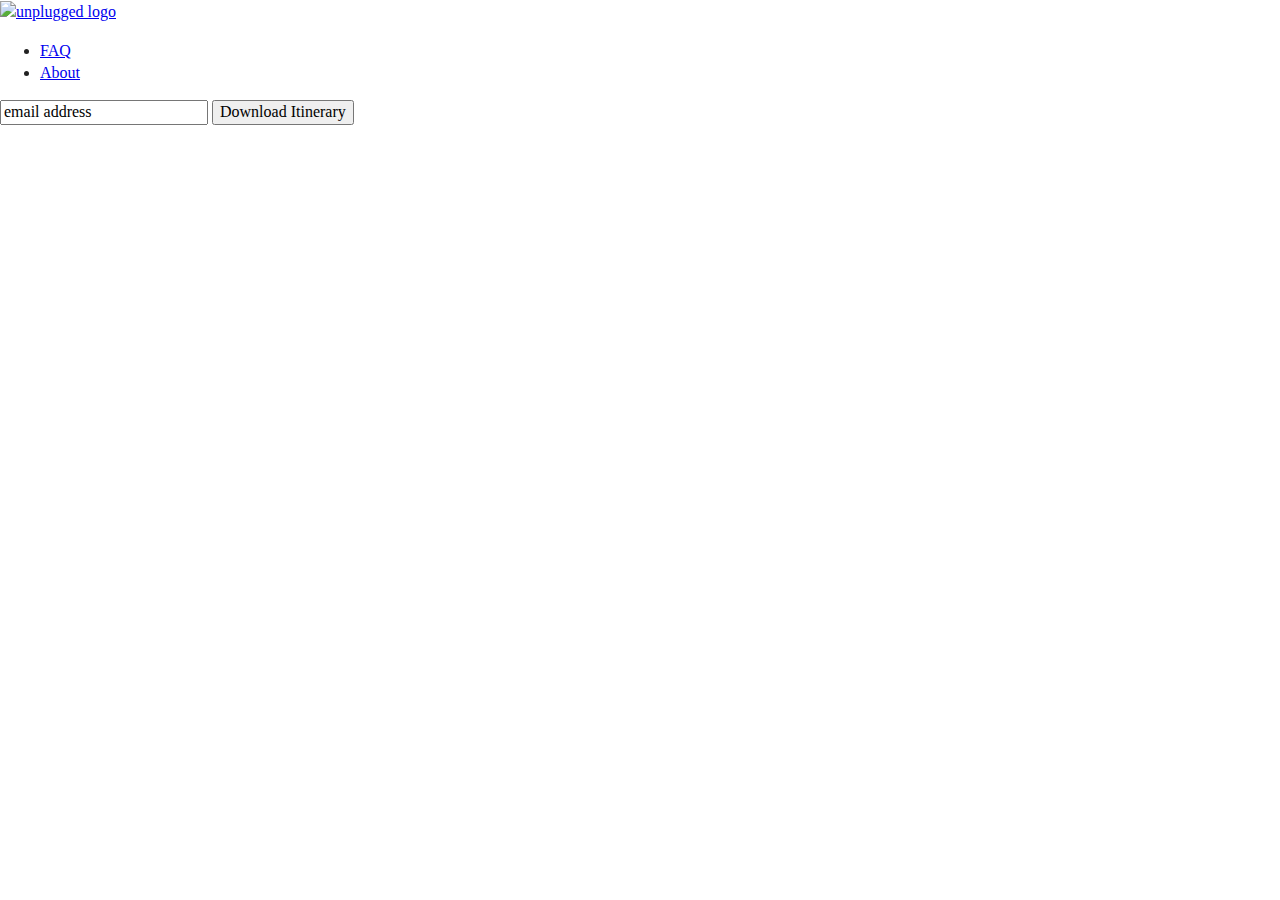
==== index.html @ 2055605f "initial coding added" ====
<!doctype html>
<html class="no-js" lang="">

<head>
  <meta charset="utf-8">
  <title></title>
  <meta name="description" content="">
  <meta name="viewport" content="width=device-width, initial-scale=1">

  <meta property="og:title" content="">
  <meta property="og:type" content="">
  <meta property="og:url" content="">
  <meta property="og:image" content="">

  <link rel="manifest" href="site.webmanifest">
  <link rel="apple-touch-icon" href="icon.png">
  <!-- Place favicon.ico in the root directory -->

  <link rel="stylesheet" href="../css/normalize.css">
  <link rel="stylesheet" href="../css/main.css">

  <meta name="theme-color" content="#fafafa">
</head>

<body>

  <!-- Add your site or application content here -->
  <header>
    <div class="content-wrapper">
      <a href="#"><img src="" alt="unplugged logo"></a>
      <div class="header-divider"></div>
      <nav>
           <ul>
               <li><a href="faq/index.html" target="_blank">FAQ</a></li>
               <li><a href="about/index.html" target="_blank">About</a></li>
            </ul>
      </nav>
    </div>
  </header>
  <main>

      <section>
      </section>

      <aside>
      </aside>

  
  <script src="../js/vendor/modernizr-3.11.2.min.js"></script>
  <script src="../js/plugins.js"></script>
  <script src="../js/main.js"></script>

  <!-- Google Analytics: change UA-XXXXX-Y to be your site's ID. -->
  <script>
    window.ga = function () { ga.q.push(arguments) }; ga.q = []; ga.l = +new Date;
    ga('create', 'UA-XXXXX-Y', 'auto'); ga('set', 'anonymizeIp', true); ga('set', 'transport', 'beacon'); ga('send', 'pageview')
  </script>
  <script src="https://www.google-analytics.com/analytics.js" async></script>

</main>

<footer>
    <div class="content-wrapper">
     <div class="footer-content">
      <div class="contact">
        <address>
          <input type="text" name="name" value="email address">
          <input type="button" value="Download Itinerary">          
        </address>
      </div>
    </div>
        <div class="social">
            <div class="social-icons">
                <p><a href="https://www.facebook.com/yoursite" target="_blank"></a></p>
                <!-- other social links here --> 
            </div>
        </div>
    </div> <!-- footer content ends --> 
</div> <!--footer content-wrapper ends-->

<div class="copyright"> 
</div> 
</footer>

</body>

</html>
---- css/main.css ----
/*! HTML5 Boilerplate v8.0.0 | MIT License | https://html5boilerplate.com/ */

/* main.css 2.1.0 | MIT License | https://github.com/h5bp/main.css#readme */
/*
 * What follows is the result of much research on cross-browser styling.
 * Credit left inline and big thanks to Nicolas Gallagher, Jonathan Neal,
 * Kroc Camen, and the H5BP dev community and team.
 */

/* ==========================================================================
   Base styles: opinionated defaults
   ========================================================================== */

html {
  color: #222;
  font-size: 1em;
  line-height: 1.4;
}

/*
 * Remove text-shadow in selection highlight:
 * https://twitter.com/miketaylr/status/12228805301
 *
 * Vendor-prefixed and regular ::selection selectors cannot be combined:
 * https://stackoverflow.com/a/16982510/7133471
 *
 * Customize the background color to match your design.
 */

::-moz-selection {
  background: #b3d4fc;
  text-shadow: none;
}

::selection {
  background: #b3d4fc;
  text-shadow: none;
}

/*
 * A better looking default horizontal rule
 */

hr {
  display: block;
  height: 1px;
  border: 0;
  border-top: 1px solid #ccc;
  margin: 1em 0;
  padding: 0;
}

/*
 * Remove the gap between audio, canvas, iframes,
 * images, videos and the bottom of their containers:
 * https://github.com/h5bp/html5-boilerplate/issues/440
 */

audio,
canvas,
iframe,
img,
svg,
video {
  vertical-align: middle;
}

/*
 * Remove default fieldset styles.
 */

fieldset {
  border: 0;
  margin: 0;
  padding: 0;
}

/*
 * Allow only vertical resizing of textareas.
 */

textarea {
  resize: vertical;
}

/* ==========================================================================
   Author's custom styles
   ========================================================================== */

/* ==========================================================================
   Helper classes
   ========================================================================== */

/*
 * Hide visually and from screen readers
 */

.hidden,
[hidden] {
  display: none !important;
}

/*
 * Hide only visually, but have it available for screen readers:
 * https://snook.ca/archives/html_and_css/hiding-content-for-accessibility
 *
 * 1. For long content, line feeds are not interpreted as spaces and small width
 *    causes content to wrap 1 word per line:
 *    https://medium.com/@jessebeach/beware-smushed-off-screen-accessible-text-5952a4c2cbfe
 */

.sr-only {
  border: 0;
  clip: rect(0, 0, 0, 0);
  height: 1px;
  margin: -1px;
  overflow: hidden;
  padding: 0;
  position: absolute;
  white-space: nowrap;
  width: 1px;
  /* 1 */
}

/*
 * Extends the .sr-only class to allow the element
 * to be focusable when navigated to via the keyboard:
 * https://www.drupal.org/node/897638
 */

.sr-only.focusable:active,
.sr-only.focusable:focus {
  clip: auto;
  height: auto;
  margin: 0;
  overflow: visible;
  position: static;
  white-space: inherit;
  width: auto;
}

/*
 * Hide visually and from screen readers, but maintain layout
 */

.invisible {
  visibility: hidden;
}

/*
 * Clearfix: contain floats
 *
 * For modern browsers
 * 1. The space content is one way to avoid an Opera bug when the
 *    `contenteditable` attribute is included anywhere else in the document.
 *    Otherwise it causes space to appear at the top and bottom of elements
 *    that receive the `clearfix` class.
 * 2. The use of `table` rather than `block` is only necessary if using
 *    `:before` to contain the top-margins of child elements.
 */

.clearfix::before,
.clearfix::after {
  content: " ";
  display: table;
}

.clearfix::after {
  clear: both;
}

/* ==========================================================================
   EXAMPLE Media Queries for Responsive Design.
   These examples override the primary ('mobile first') styles.
   Modify as content requires.
   ========================================================================== */

@media only screen and (min-width: 35em) {
  /* Style adjustments for viewports that meet the condition */
}

@media print,
  (-webkit-min-device-pixel-ratio: 1.25),
  (min-resolution: 1.25dppx),
  (min-resolution: 120dpi) {
  /* Style adjustments for high resolution devices */
}

/* ==========================================================================
   Print styles.
   Inlined to avoid the additional HTTP request:
   https://www.phpied.com/delay-loading-your-print-css/
   ========================================================================== */

@media print {
  *,
  *::before,
  *::after {
    background: #fff !important;
    color: #000 !important;
    /* Black prints faster */
    box-shadow: none !important;
    text-shadow: none !important;
  }

  a,
  a:visited {
    text-decoration: underline;
  }

  a[href]::after {
    content: " (" attr(href) ")";
  }

  abbr[title]::after {
    content: " (" attr(title) ")";
  }

  /*
   * Don't show links that are fragment identifiers,
   * or use the `javascript:` pseudo protocol
   */
  a[href^="#"]::after,
  a[href^="javascript:"]::after {
    content: "";
  }

  pre {
    white-space: pre-wrap !important;
  }

  pre,
  blockquote {
    border: 1px solid #999;
    page-break-inside: avoid;
  }

  /*
   * Printing Tables:
   * https://web.archive.org/web/20180815150934/http://css-discuss.incutio.com/wiki/Printing_Tables
   */
  thead {
    display: table-header-group;
  }

  tr,
  img {
    page-break-inside: avoid;
  }

  p,
  h2,
  h3 {
    orphans: 3;
    widows: 3;
  }

  h2,
  h3 {
    page-break-after: avoid;
  }
}
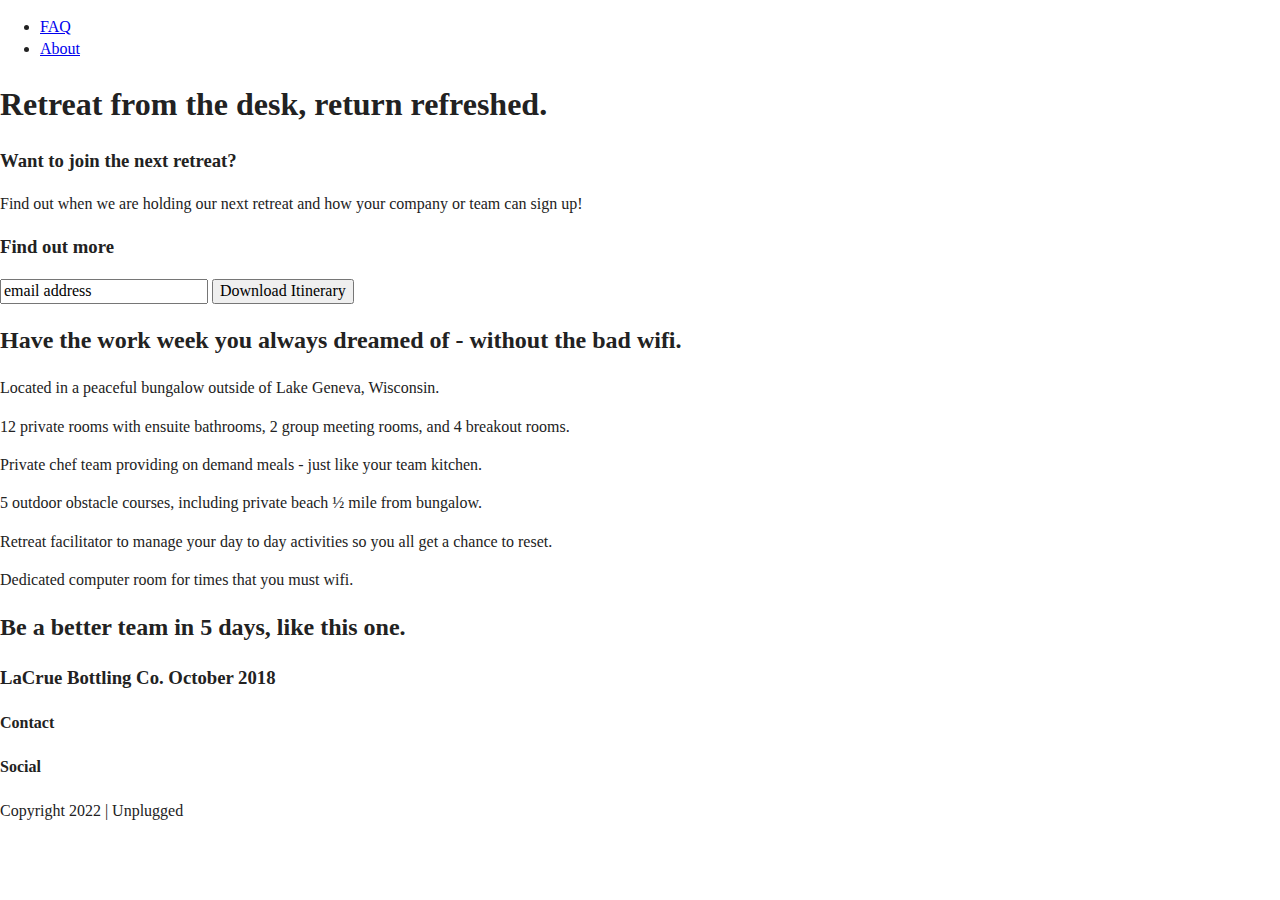
==== commit f4b7e1a2: "updated html 1" ====
--- a/index.html
+++ b/index.html
@@ -3,7 +3,7 @@
 
 <head>
   <meta charset="utf-8">
-  <title></title>
+  <title>Unplugged Retreat</title>
   <meta name="description" content="">
   <meta name="viewport" content="width=device-width, initial-scale=1">
 
@@ -27,7 +27,7 @@
   <!-- Add your site or application content here -->
   <header>
     <div class="content-wrapper">
-      <a href="#"><img src="" alt="unplugged logo"></a>
+      <a href="#"><ismg src="" alt="unplugged logo"></a>
       <div class="header-divider"></div>
       <nav>
            <ul>
@@ -37,14 +37,88 @@
       </nav>
     </div>
   </header>
+
   <main>
 
-      <section>
-      </section>
+      <aside>
+        <section class="hero-area">
+          <div class="content wrapper">
+            <h1>Retreat from the desk, return refreshed.</h1>
+          </div>
+        </section>
 
-      <aside>
-      </aside>
+    <aside>
+      <div class="content-wrapper">
+        <div class="form-description">
+          <h3>Want to join the next retreat?</h3>
+          <p>
+            Find out when we are holding our next retreat and how your company or team can sign up!
+          </p>
+      </div>
+      <div class="form">
+        <h3>Find out more</h3>
+        <input type="text" name="name" value="email address">
+        <input type="button" value="Download Itinerary">
+      </div>
+    </div>
 
+        <section class="features">
+          <div class="content-wrapper">
+            <h2>Have the work week you always dreamed of - without the bad wifi.</h2>
+            <div class="features-items">       
+            <article>
+              <p class="fontawesome-icon"></p>
+              <p class="features-item-description">Located in a peaceful bungalow outside of Lake Geneva, Wisconsin.</p>
+          </article>
+          <article>
+            <p class="fontawesome-icon">
+            </p>
+            <p class="features-item-description">
+              12 private rooms with ensuite bathrooms, 2 group meeting rooms, and 4 breakout rooms.
+            </p>
+          </article>
+          <article>
+            <p class="fontawesome icon">
+              Private chef team providing on demand meals - just like your team kitchen.
+            </p>
+          </article>
+          <article>
+            <p class="fontawesome-icon">
+            </p>
+            <p class="features-item-description">
+              5 outdoor obstacle courses, including private beach ½ mile from bungalow.
+            </p>
+          </article>
+          <article>
+            <p class="fontawesome-icon">
+            </p>
+            <p class="features-item-description">
+              Retreat facilitator to manage your day to day activities so you all get a chance to reset.
+            </p>
+          </article>
+          <article>
+            <p class="fontawesome-icon">
+            </p>
+            <p class="features-item-description">
+              Dedicated computer room for times that you must wifi.
+            </p>
+          </article>
+        </div>
+      </div>
+    </section>
+        
+        <section class="reviews">
+          <div class="content-wrapper">
+            <h2>Be a better team in 5 days, like this one.</h2>
+            <article>
+              <div>
+                <h3>LaCrue Bottling Co. October 2018</h3>
+                <p>
+                </p>
+              </div>
+            </article>
+          </div>
+        </section>
   
   <script src="../js/vendor/modernizr-3.11.2.min.js"></script>
   <script src="../js/plugins.js"></script>
@@ -63,13 +137,14 @@
     <div class="content-wrapper">
      <div class="footer-content">
       <div class="contact">
+        <h4>Contact</h4>
         <address>
-          <input type="text" name="name" value="email address">
-          <input type="button" value="Download Itinerary">          
+                    
         </address>
       </div>
     </div>
         <div class="social">
+          <h4>Social</h4>
             <div class="social-icons">
                 <p><a href="https://www.facebook.com/yoursite" target="_blank"></a></p>
                 <!-- other social links here --> 
@@ -79,6 +154,7 @@
 </div> <!--footer content-wrapper ends-->
 
 <div class="copyright"> 
+  <p>Copyright 2022 | Unplugged</p>
 </div> 
 </footer>
 
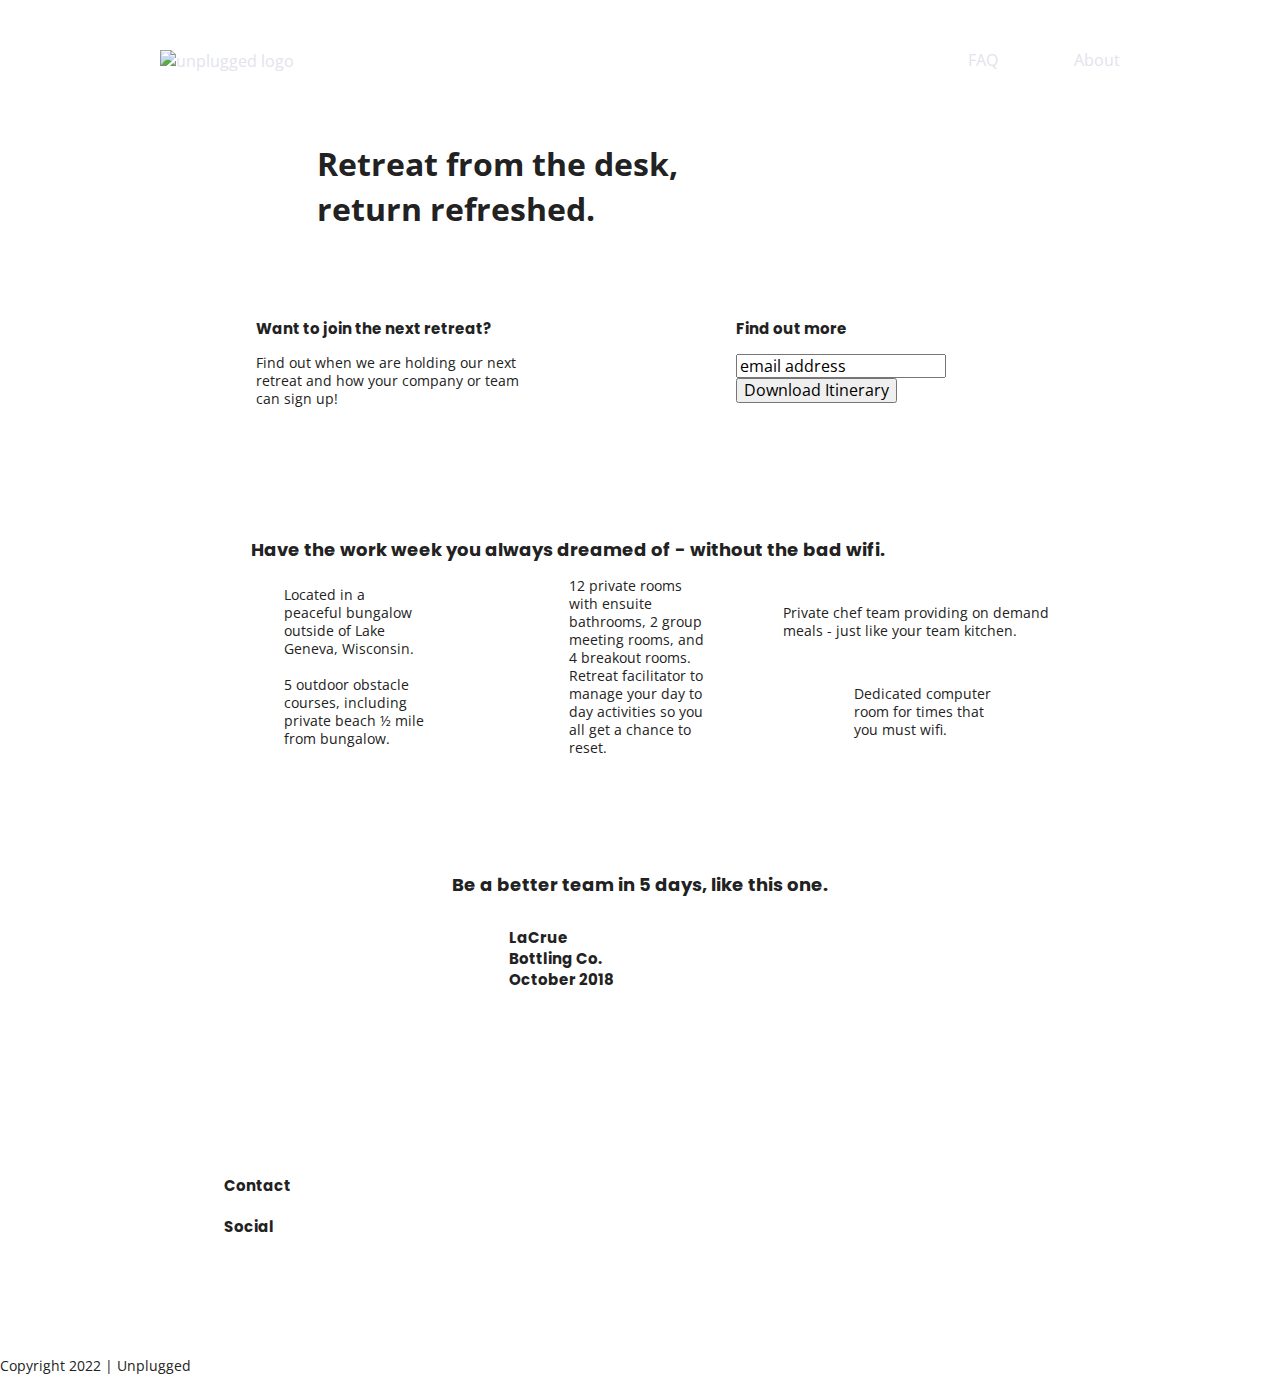
==== commit f5fc5b93: "text styles added, nav updated" ====
--- a/index.html
+++ b/index.html
@@ -20,6 +20,9 @@
   <link rel="stylesheet" href="../css/main.css">
 
   <meta name="theme-color" content="#fafafa">
+  
+<!-- Google Fonts -->
+  <link href="https://fonts.googleapis.com/css?family=Open+Sans:400,700|Poppins:500,700" rel="stylesheet">
 </head>
 
 <body>
@@ -27,7 +30,8 @@
   <!-- Add your site or application content here -->
   <header>
     <div class="content-wrapper">
-      <a href="#"><ismg src="" alt="unplugged logo"></a>
+      <a href="#">
+        <img src="" alt="unplugged logo"></a>
       <div class="header-divider"></div>
       <nav>
            <ul>
--- a/css/main.css
+++ b/css/main.css
@@ -86,7 +86,175 @@
 /* ==========================================================================
    Author's custom styles
    ========================================================================== */
-
+   /* General Styles */
+ 
+html {
+	font-size: 16px;
+}
+ 
+body {
+  font-family: 'Open Sans', sans-serif;
+  font-size: 1em;
+}
+ 
+ul, 
+ol {
+  list-style-type: none;
+}
+ 
+a {
+  color: #e2e3ed;
+  text-decoration: none;
+}
+ 
+h2 {
+  font-family: 'Poppins', sans-serif;
+  font-size: 1.125em;
+}
+ 
+h3, 
+h4 {
+  font-family: 'Poppins', sans-serif;
+  font-size: .938em;
+}
+ 
+p {
+  font-size: .875em;
+  line-height: 1.285;
+}
+ 
+img {
+ 
+}
+ 
+figure {
+ 
+}
+ 
+address {
+ font-style: normal;
+}
+ 
+.content-wrapper {
+  width: 90%;
+  margin: 50px 0;
+}
+
+/* -------------------- Base Header - Footer Styles -------------------- */
+
+   header {
+    padding: 15px 0;
+   }
+   
+   header,
+   footer {
+       display: flex;
+       justify-content: center;
+       align-items: center;
+       flex-flow: row wrap;
+       margin: 0;
+   }
+
+   header .content-wrapper {
+    display: flex;
+    justify-content: center;
+    align-items: center;
+    flex-flow: row wrap;
+    margin: 0;
+   }
+
+   .header-divider {
+    width: 100%;
+    height: 1px;
+    margin: 10px 0 20px 0;
+  }
+
+   header nav {
+    display: flex;
+    justify-content: space-around;
+    align-items: center;
+    flex-flow: row wrap;
+    width: 60%;
+   }
+
+   header nav ul{
+    display: flex;
+    justify-content: space-around;
+    width: 100%;
+   }
+
+   footer p {
+    margin: 0;
+  }
+
+   footer .content-wrapper {
+    width: 55%;
+    margin: 50px 0;
+  }
+  
+  footer .contact {
+    margin-bottom: 50px;
+  }
+
+   aside {
+    display: flex;
+    justify-content: center;
+    align-items: center;
+    flex-flow: row wrap;
+  }
+
+  .features {
+    display: flex;
+    justify-content: center;
+    flex-flow: row wrap;
+  }
+
+  .features .features-items {
+    display: flex;
+    justify-content: center;
+    align-items: center;
+    flex-flow: row wrap;
+  }
+
+  .features p {
+    margin: 0;
+  }
+
+  .reviews {
+    display: flex;
+    justify-content: center;
+    flex-flow: row wrap;
+  }
+
+  .mission {
+    display: flex;
+    justify-content: center;
+    align-items: center;
+    flex-flow: row wrap;
+  }
+  
+  .contact-section {
+    display: flex;
+    justify-content: center;
+    align-items: center;
+    flex-flow: row wrap;
+  }
+
+  .faq {
+    display: flex;
+    justify-content: center;
+    align-items: center;
+    flex-flow: row wrap;
+  }
+  
+  .faq .content-wrapper {
+    display: flex;
+    justify-content: center;
+    align-items: center;
+    flex-flow: row wrap;
+    width: 55%;
+    margin: 50px 0;
+  }
 /* ==========================================================================
    Helper classes
    ========================================================================== */
@@ -175,16 +343,191 @@
    Modify as content requires.
    ========================================================================== */
 
-@media only screen and (min-width: 35em) {
-  /* Style adjustments for viewports that meet the condition */
-}
-
-@media print,
-  (-webkit-min-device-pixel-ratio: 1.25),
-  (min-resolution: 1.25dppx),
-  (min-resolution: 120dpi) {
+   @media only screen and (min-width: 768px) {
+   /*Tablet styles here*/
+   .content-wrapper {
+    max-width: 640px;
+    margin: 100px 0;
+}
+
+/* Header */
+
+header {
+  justify-content: space-around;
+  padding: 33px 0;
+}
+
+header .content-wrapper {
+    width: 100%;
+    justify-content: space-between;
+}
+
+header nav {
+    width: 20%;
+}
+
+header nav ul {
+  justify-content: space-between;
+}
+
+.header-divider {
+    display: none;
+}
+
+/* Hero Area */
+
+/* Aside */
+aside .content-wrapper {
+    margin: 50px 0;
+    display: flex;
+    justify-content: space-between;
+    flex-flow: row wrap;
+  }
+
+
+aside .content-wrapper .form-description,
+aside .content-wrapper .form {        
+    width: 40%;
+    margin: 0;
+}
+
+/* Features */
+
+.features article {
+  display: flex;
+      justify-content: center;
+      align-items: center;
+      flex-flow: column wrap;
+      flex-basis: 50%;
+}
+
+.features .features-item-description {
+    width: 50%;
+}
+
+/* Reviews */
+.reviews article {
+  display: flex;
+      justify-content: space-between;
+}
+
+.reviews article div {
+    width: 49%;        
+}
+
+/* Footer */
+footer .content-wrapper {
+    width: 65%;
+    margin: 100px 0;
+}
+
+.footer-content {
+  margin-bottom: 0;
+}
+
+footer .contact {
+    margin-bottom: 0;
+}
+
+footer .copyright {
+    width: 100%;
+}
+/* ==========================================================================
+     About Page
+     ========================================================================== */
+  
+     .mission-content {
+      display: flex;
+      justify-content: space-between;
+      align-items: center;
+      padding-top: 20px
+    }
+  
+    .mission-content p {
+      width: 45%;
+    }
+  
+    .contact-section .content-wrapper h2 {
+      width: 80%;
+    }
+  
+    .contact-content {
+      display: flex;
+      justify-content: space-between;
+      align-items: flex-start;
+    }
+  
+    /* ==========================================================================
+     FAQ Page
+     ========================================================================== */
+  
+    .faq .content-wrapper {
+      justify-content: space-between;
+    }
+  
+    .faq-content {
+      flex-basis: 45%;
+    }
+  
+    .faq h2 {
+      width: 100%;
+    }
+  }
+   
+    
+   @media only screen and (min-width: 1200px) {
+   /*Desktop styles here*/
+   .content-wrapper {
+    max-width: 960px;
+}
+
+/* Hero */
+.hero-area h1 {
+   width: 60%;
+}
+
+/* Aside */
+aside .content-wrapper {
+   justify-content: space-around;
+}
+
+aside .content-wrapper .form-description,
+aside .content-wrapper .form {
+   width: 30%;
+}
+
+/* Features */
+.features h2 {
+   width: 90%;
+}
+
+.features article {
+   flex-basis: 33%;
+}
+
+/* Reviews */ 
+.reviews article div {
+   width: 42%;
+}
+
+/* ==========================================================================
+About Page
+========================================================================== */
+.mission h2,
+.contact-section .content-wrapper h2 {
+   width: 95%;
+}
+
+/* ==========================================================================
+FAQ Page
+========================================================================== */
+.faq h2 {
+   width: 100%;
+}
+
+}
   /* Style adjustments for high resolution devices */
-}
+
 
 /* ==========================================================================
    Print styles.
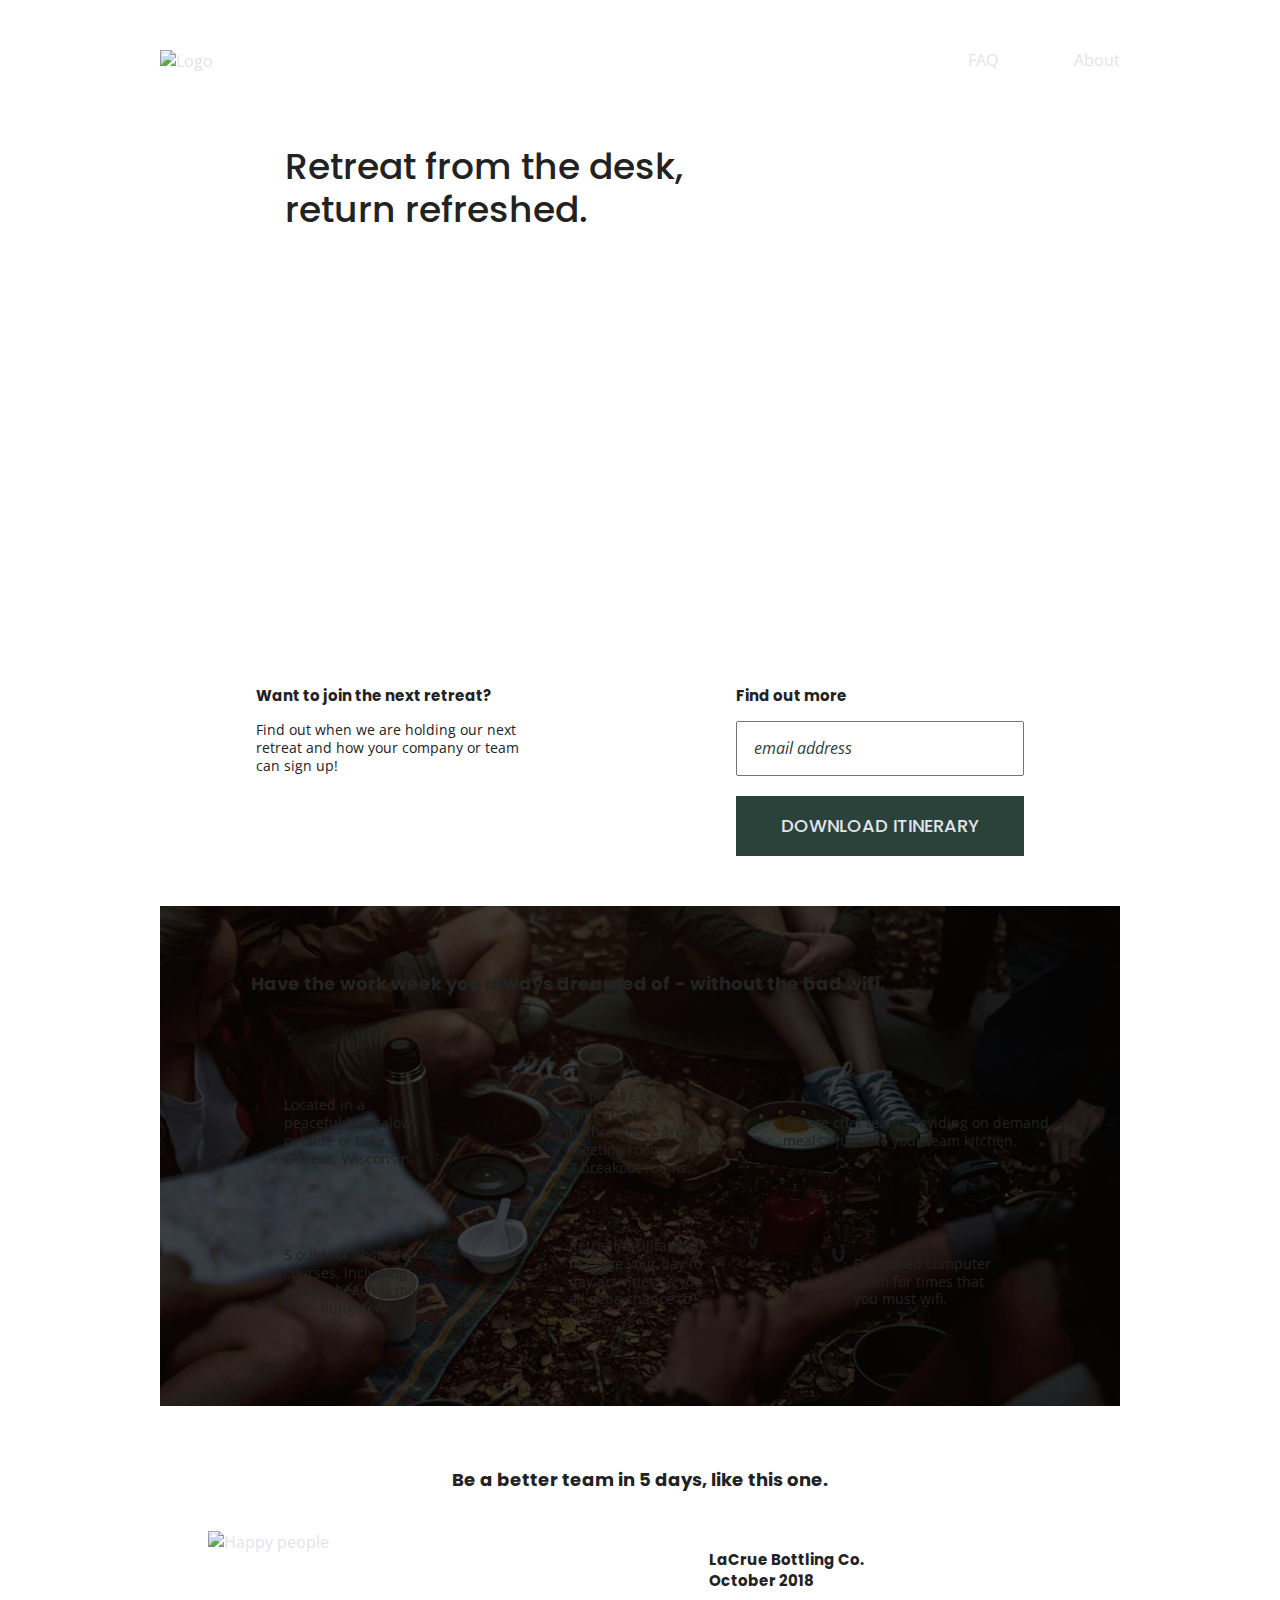
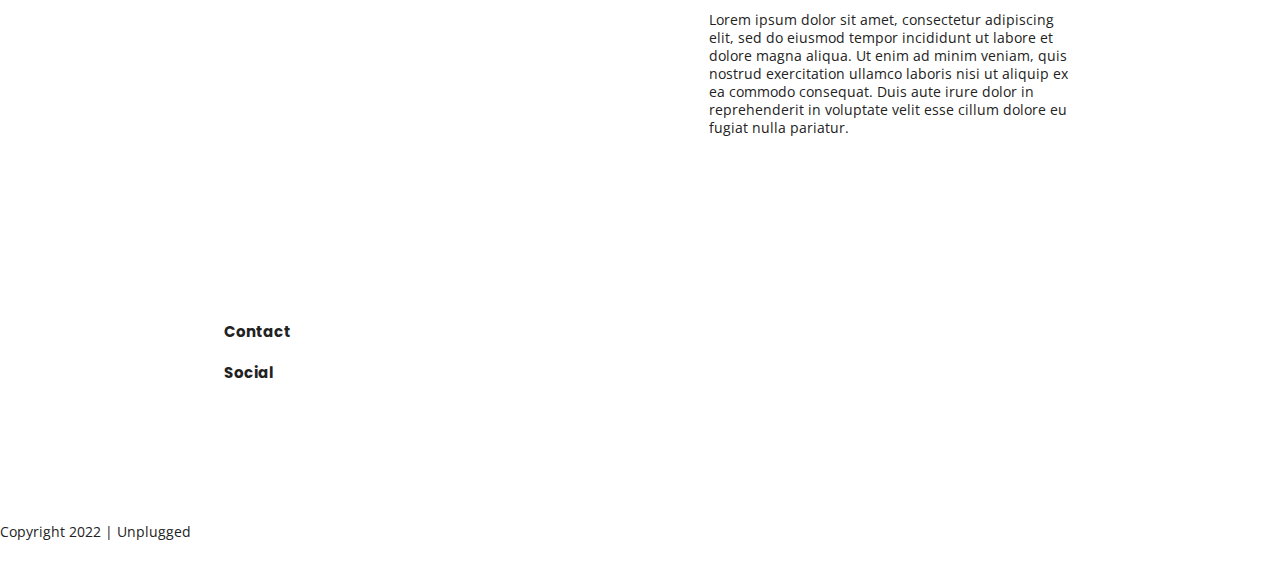
==== commit b17736a0: "I tried with images" ====
--- a/index.html
+++ b/index.html
@@ -20,7 +20,7 @@
   <link rel="stylesheet" href="../css/main.css">
 
   <meta name="theme-color" content="#fafafa">
-  
+
 <!-- Google Fonts -->
   <link href="https://fonts.googleapis.com/css?family=Open+Sans:400,700|Poppins:500,700" rel="stylesheet">
 </head>
@@ -30,9 +30,13 @@
   <!-- Add your site or application content here -->
   <header>
     <div class="content-wrapper">
-      <a href="#">
-        <img src="" alt="unplugged logo"></a>
+      <figure>
+        <a href="">
+             <img src="../unplugged-retreat/Assets/unpluggedlogo.png" alt="Logo">
+        </a>
+      </figure>
       <div class="header-divider"></div>
+     
       <nav>
            <ul>
                <li><a href="faq/index.html" target="_blank">FAQ</a></li>
@@ -47,7 +51,7 @@
       <aside>
         <section class="hero-area">
           <div class="content wrapper">
-            <h1>Retreat from the desk, return refreshed.</h1>
+             <h1>Retreat from the desk, return refreshed.</h1>
           </div>
         </section>
 
@@ -115,9 +119,16 @@
           <div class="content-wrapper">
             <h2>Be a better team in 5 days, like this one.</h2>
             <article>
+              <figure>
+                <a href="">
+                     <img src="../unplugged-retreat/Assets/omar-lopez-296944-unsplash.png" alt="Happy people">
+                </a>
+        </figure>
               <div>
                 <h3>LaCrue Bottling Co. October 2018</h3>
                 <p>
+                  Lorem ipsum dolor sit amet, consectetur adipiscing elit, sed do eiusmod tempor incididunt ut labore et dolore magna aliqua. Ut enim ad minim veniam, quis nostrud exercitation ullamco laboris nisi ut aliquip ex ea commodo consequat. Duis aute irure dolor
+              in reprehenderit in voluptate velit esse cillum dolore eu fugiat nulla pariatur.
                 </p>
               </div>
             </article>
--- a/css/main.css
+++ b/css/main.css
@@ -123,8 +123,12 @@
   line-height: 1.285;
 }
  
-img {
- 
+img { 
+	width: 100%;
+}
+ 
+figure {
+        margin: 0;
 }
  
 figure {
@@ -196,6 +200,46 @@
     margin-bottom: 50px;
   }
 
+  footer .social-icons {
+    display: flex;
+    justify-content: space-around;
+    align-items: center;
+  }
+  
+  footer .social-icons p {
+    display: flex;
+    justify-content: center;
+    align-items: center;
+  }
+
+  footer .copyright {
+    margin: 20px 0;
+  }
+  
+  
+  /* -------------------- Mobile Styles - Homepage -------------------- */
+  
+  /* Hero Area */
+  
+  .hero-area {
+    background: url('../img/jake-melara-30679-unsplash.png');
+    background-size: cover;
+    background-position: center;
+    min-height: 500px;
+    display: flex;
+    justify-content: center;
+    flex-flow: row wrap;
+  }
+  
+  .hero-area h1 {
+    font-size: 2.25em;
+    font-family: 'Poppins', Helvetica, Arial, sans-serif; 
+    font-weight: 500; 
+    line-height: 1.2; 
+  }
+  
+  /* Aside */
+
    aside {
     display: flex;
     justify-content: center;
@@ -203,7 +247,34 @@
     flex-flow: row wrap;
   }
 
+  input[type=text] {
+    box-sizing: border-box;
+    width: 100%;
+    color: #2a423a;
+    font-style: italic;
+    padding: 1em;
+  }
+   
+  input[type=button] {
+    width: 100%;
+    padding: 20px 0;
+    margin-top: 20px;
+    background-color: #2a423a;
+    font-family: 'Poppins', Helvetica, Arial, sans-serif;
+    font-weight: 500;
+    font-size: 1.125em;
+    color: #e2e3ed;
+    border: none;
+    text-align: center;
+    text-transform: uppercase;
+  }
+
+  /* Features */
+
   .features {
+    background: url('../Assets/rawpixel-800820-unsplash1.png');
+    background-size: cover;
+    background-position: center;
     display: flex;
     justify-content: center;
     flex-flow: row wrap;
@@ -214,18 +285,44 @@
     justify-content: center;
     align-items: center;
     flex-flow: row wrap;
+  }
+
+  .features h2 {
+    margin-bottom: 60px;
+  }
+  
+  .features article {
+    width: 63%;
+    margin: 30px 0;
   }
 
   .features p {
     margin: 0;
   }
 
+  /* Reviews */
+
   .reviews {
     display: flex;
     justify-content: center;
     flex-flow: row wrap;
   }
 
+  .reviews h2 {
+    margin-bottom: 40px;
+    line-height: 1;
+  }
+  
+  .reviews h3 {
+    width: 55%;
+    margin: 20px 0;
+  }
+
+  /* ==========================================================================
+   About Page
+   ========================================================================== */
+
+
   .mission {
     display: flex;
     justify-content: center;
@@ -239,6 +336,10 @@
     align-items: center;
     flex-flow: row wrap;
   }
+
+  /* ==========================================================================
+   FAQ Page
+   ========================================================================== */
 
   .faq {
     display: flex;
@@ -255,6 +356,12 @@
     width: 55%;
     margin: 50px 0;
   }
+
+aside .form {
+  margin-top: 30px;
+}
+ 
+
 /* ==========================================================================
    Helper classes
    ========================================================================== */
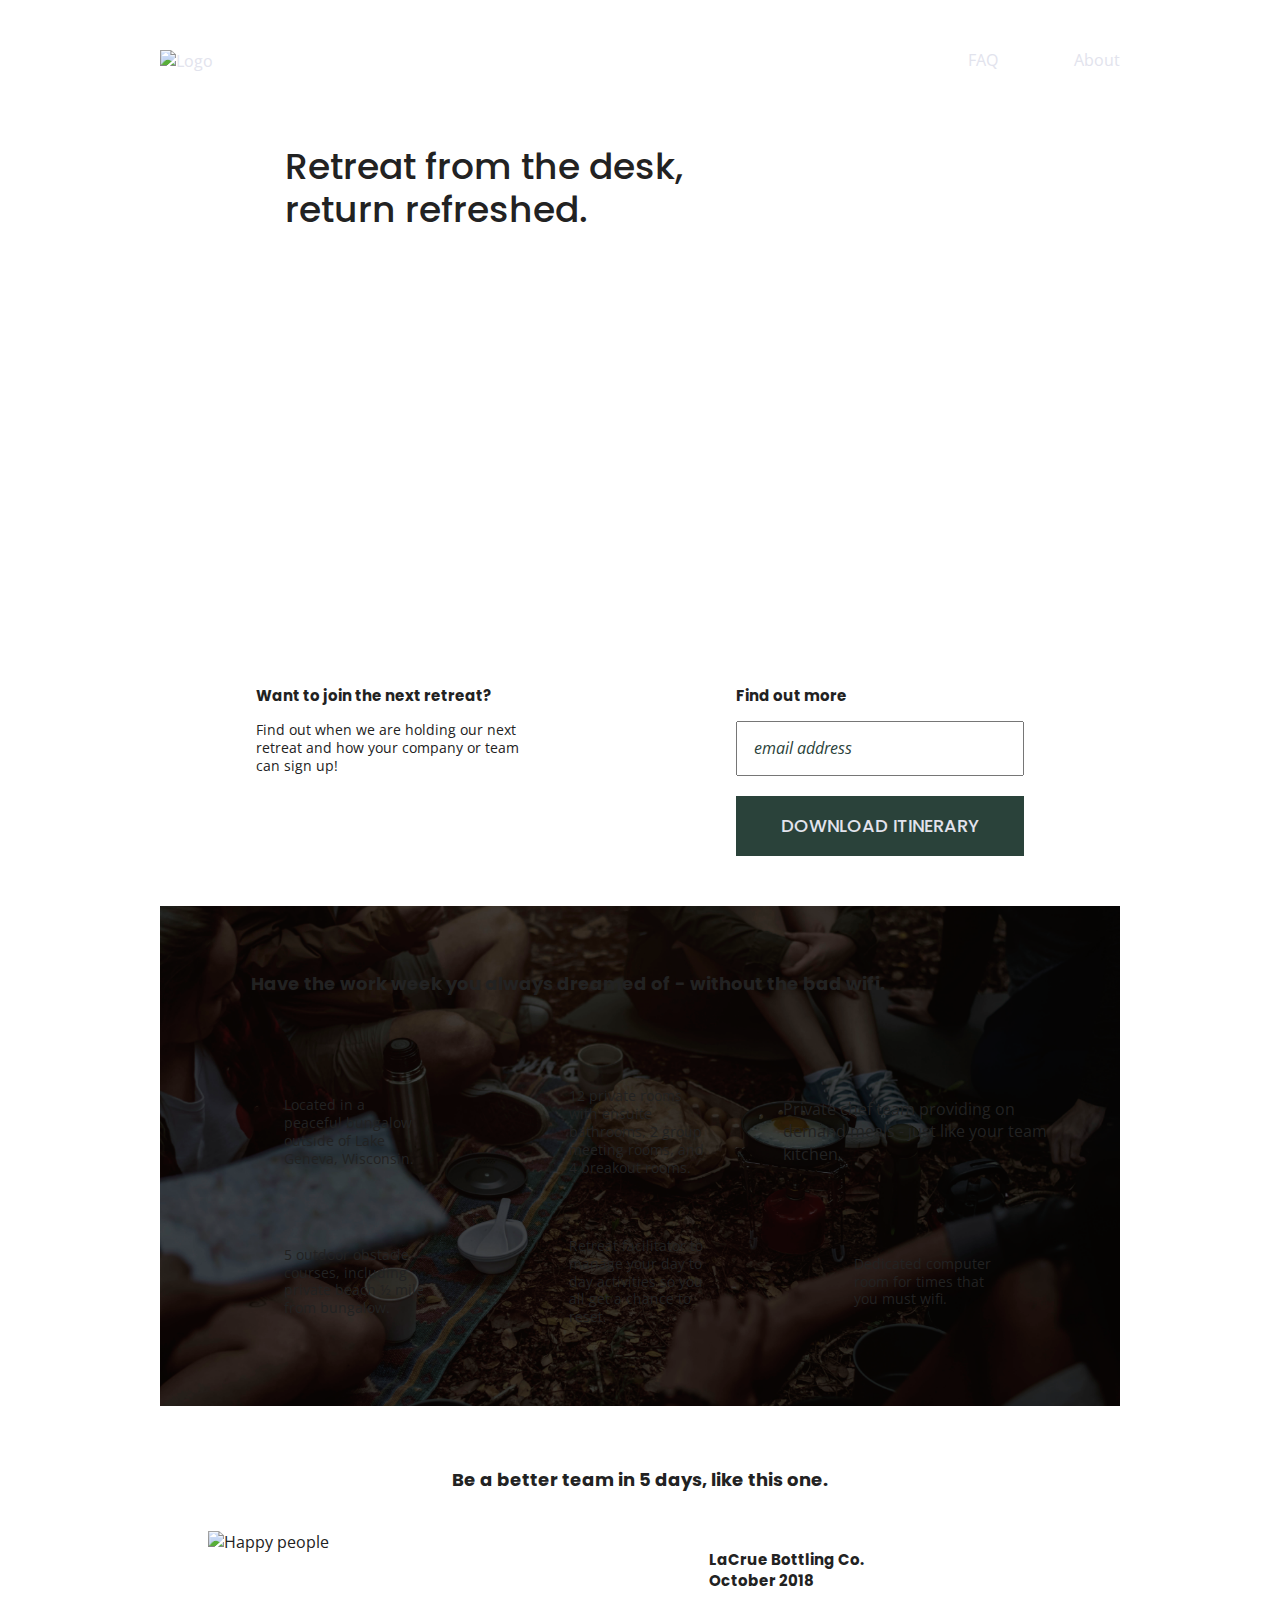
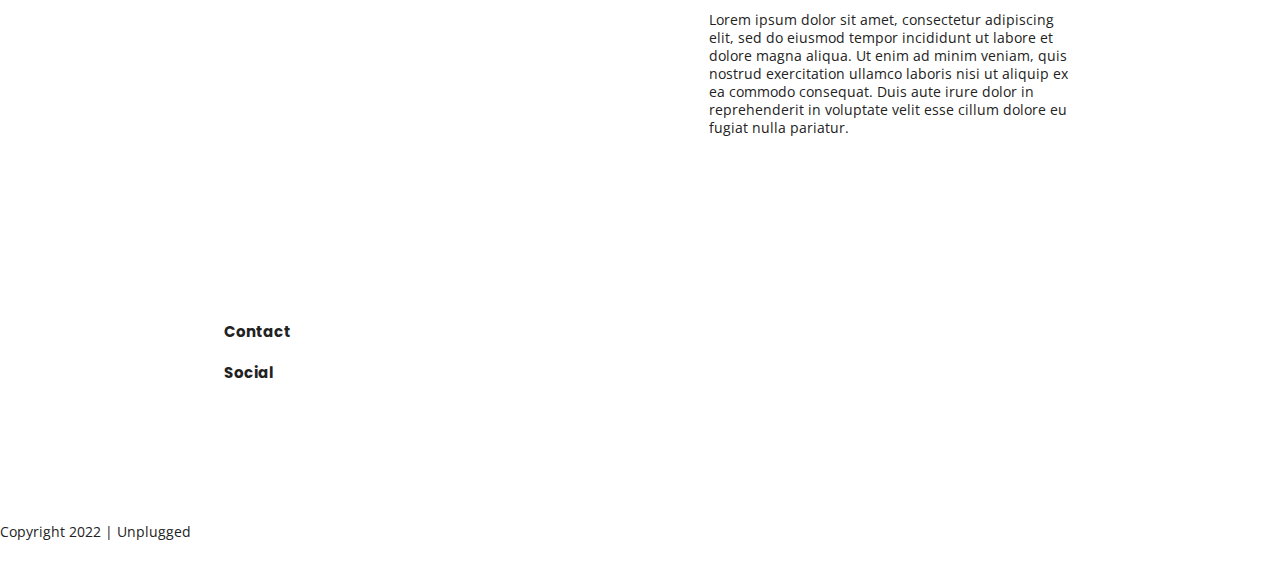
==== commit d20f95bb: "icons added on index" ====
--- a/index.html
+++ b/index.html
@@ -18,6 +18,7 @@
 
   <link rel="stylesheet" href="../css/normalize.css">
   <link rel="stylesheet" href="../css/main.css">
+  <script src="https://kit.fontawesome.com/a00712a968.js" crossorigin="anonymous"></script>
 
   <meta name="theme-color" content="#fafafa">
 
@@ -75,11 +76,16 @@
             <h2>Have the work week you always dreamed of - without the bad wifi.</h2>
             <div class="features-items">       
             <article>
-              <p class="fontawesome-icon"></p>
-              <p class="features-item-description">Located in a peaceful bungalow outside of Lake Geneva, Wisconsin.</p>
+              <p class="fontawesome-icon">
+              <i class="fas fa-campground"></i>
+              </p>
+              <p class="features-item-description">
+                Located in a peaceful bungalow outside of Lake Geneva, Wisconsin.
+              </p>
           </article>
           <article>
             <p class="fontawesome-icon">
+            <i class="fas fa-bed"></i>
             </p>
             <p class="features-item-description">
               12 private rooms with ensuite bathrooms, 2 group meeting rooms, and 4 breakout rooms.
@@ -87,11 +93,15 @@
           </article>
           <article>
             <p class="fontawesome icon">
+              <i class="fas fa-utensils"></i>
+              </p>
+              <p class="features-item-description"></p>
               Private chef team providing on demand meals - just like your team kitchen.
             </p>
           </article>
           <article>
             <p class="fontawesome-icon">
+              <i class="fas fa-shoe-prints"></i>
             </p>
             <p class="features-item-description">
               5 outdoor obstacle courses, including private beach ½ mile from bungalow.
@@ -99,6 +109,7 @@
           </article>
           <article>
             <p class="fontawesome-icon">
+            <i class="fas fa-smile"></i>
             </p>
             <p class="features-item-description">
               Retreat facilitator to manage your day to day activities so you all get a chance to reset.
@@ -106,6 +117,7 @@
           </article>
           <article>
             <p class="fontawesome-icon">
+              <i class="fas fa-wifi"></i>
             </p>
             <p class="features-item-description">
               Dedicated computer room for times that you must wifi.
@@ -120,9 +132,7 @@
             <h2>Be a better team in 5 days, like this one.</h2>
             <article>
               <figure>
-                <a href="">
-                     <img src="../unplugged-retreat/Assets/omar-lopez-296944-unsplash.png" alt="Happy people">
-                </a>
+                <img src="../unplugged-retreat/Assets/omar-lopez-296944-unsplash.png" alt="Happy people">
         </figure>
               <div>
                 <h3>LaCrue Bottling Co. October 2018</h3>
@@ -134,18 +144,6 @@
             </article>
           </div>
         </section>
-  
-  <script src="../js/vendor/modernizr-3.11.2.min.js"></script>
-  <script src="../js/plugins.js"></script>
-  <script src="../js/main.js"></script>
-
-  <!-- Google Analytics: change UA-XXXXX-Y to be your site's ID. -->
-  <script>
-    window.ga = function () { ga.q.push(arguments) }; ga.q = []; ga.l = +new Date;
-    ga('create', 'UA-XXXXX-Y', 'auto'); ga('set', 'anonymizeIp', true); ga('set', 'transport', 'beacon'); ga('send', 'pageview')
-  </script>
-  <script src="https://www.google-analytics.com/analytics.js" async></script>
-
 </main>
 
 <footer>
@@ -173,6 +171,16 @@
 </div> 
 </footer>
 
+<script src="../js/vendor/modernizr-3.11.2.min.js"></script>
+  <script src="../js/plugins.js"></script>
+  <script src="../js/main.js"></script>
+
+  <!-- Google Analytics: change UA-XXXXX-Y to be your site's ID. -->
+  <script>
+    window.ga = function () { ga.q.push(arguments) }; ga.q = []; ga.l = +new Date;
+    ga('create', 'UA-XXXXX-Y', 'auto'); ga('set', 'anonymizeIp', true); ga('set', 'transport', 'beacon'); ga('send', 'pageview')
+  </script>
+  <script src="https://www.google-analytics.com/analytics.js" async></script>
 </body>
 
 </html>
--- a/css/main.css
+++ b/css/main.css
@@ -123,6 +123,11 @@
   line-height: 1.285;
 }
  
+.features i {
+	font-size: 3.75em;
+        margin-bottom: 40px;
+}
+
 img { 
 	width: 100%;
 }
@@ -330,12 +335,50 @@
     flex-flow: row wrap;
   }
   
-  .contact-section {
-    display: flex;
-    justify-content: center;
-    align-items: center;
-    flex-flow: row wrap;
-  }
+.embed-container { 
+  position: relative; 
+  padding-bottom: 56.25%; 
+  height: 0; 
+  overflow: hidden; 
+  max-width: 100%; } 
+  
+  .embed-container iframe, 
+  .embed-container object, 
+  .embed-container embed { 
+    position: absolute; 
+    top: 0; 
+    left: 0; 
+    width: 100%; 
+    height: 100%; }
+
+
+
+.map figure {
+    width: 100%;
+    height: 0; 
+    padding-bottom: 125%; 
+    overflow: hidden;
+    position: relative;
+}
+ 
+.map iframe {
+    width: 100%;
+    height: 100%;
+    position: absolute; 
+    top: 0; 
+    left: 0; 
+}
+
+.contact-section {
+  display: flex;
+  justify-content: center;
+  align-items: center;
+  flex-flow: row wrap;
+}
+
+.contact-content p {
+  margin: 0;
+}
 
   /* ==========================================================================
    FAQ Page
@@ -564,6 +607,7 @@
       align-items: flex-start;
     }
   
+
     /* ==========================================================================
      FAQ Page
      ========================================================================== */
@@ -620,6 +664,11 @@
 /* ==========================================================================
 About Page
 ========================================================================== */
+
+.map figure {
+  padding-bottom: 37.5%;
+}
+
 .mission h2,
 .contact-section .content-wrapper h2 {
    width: 95%;
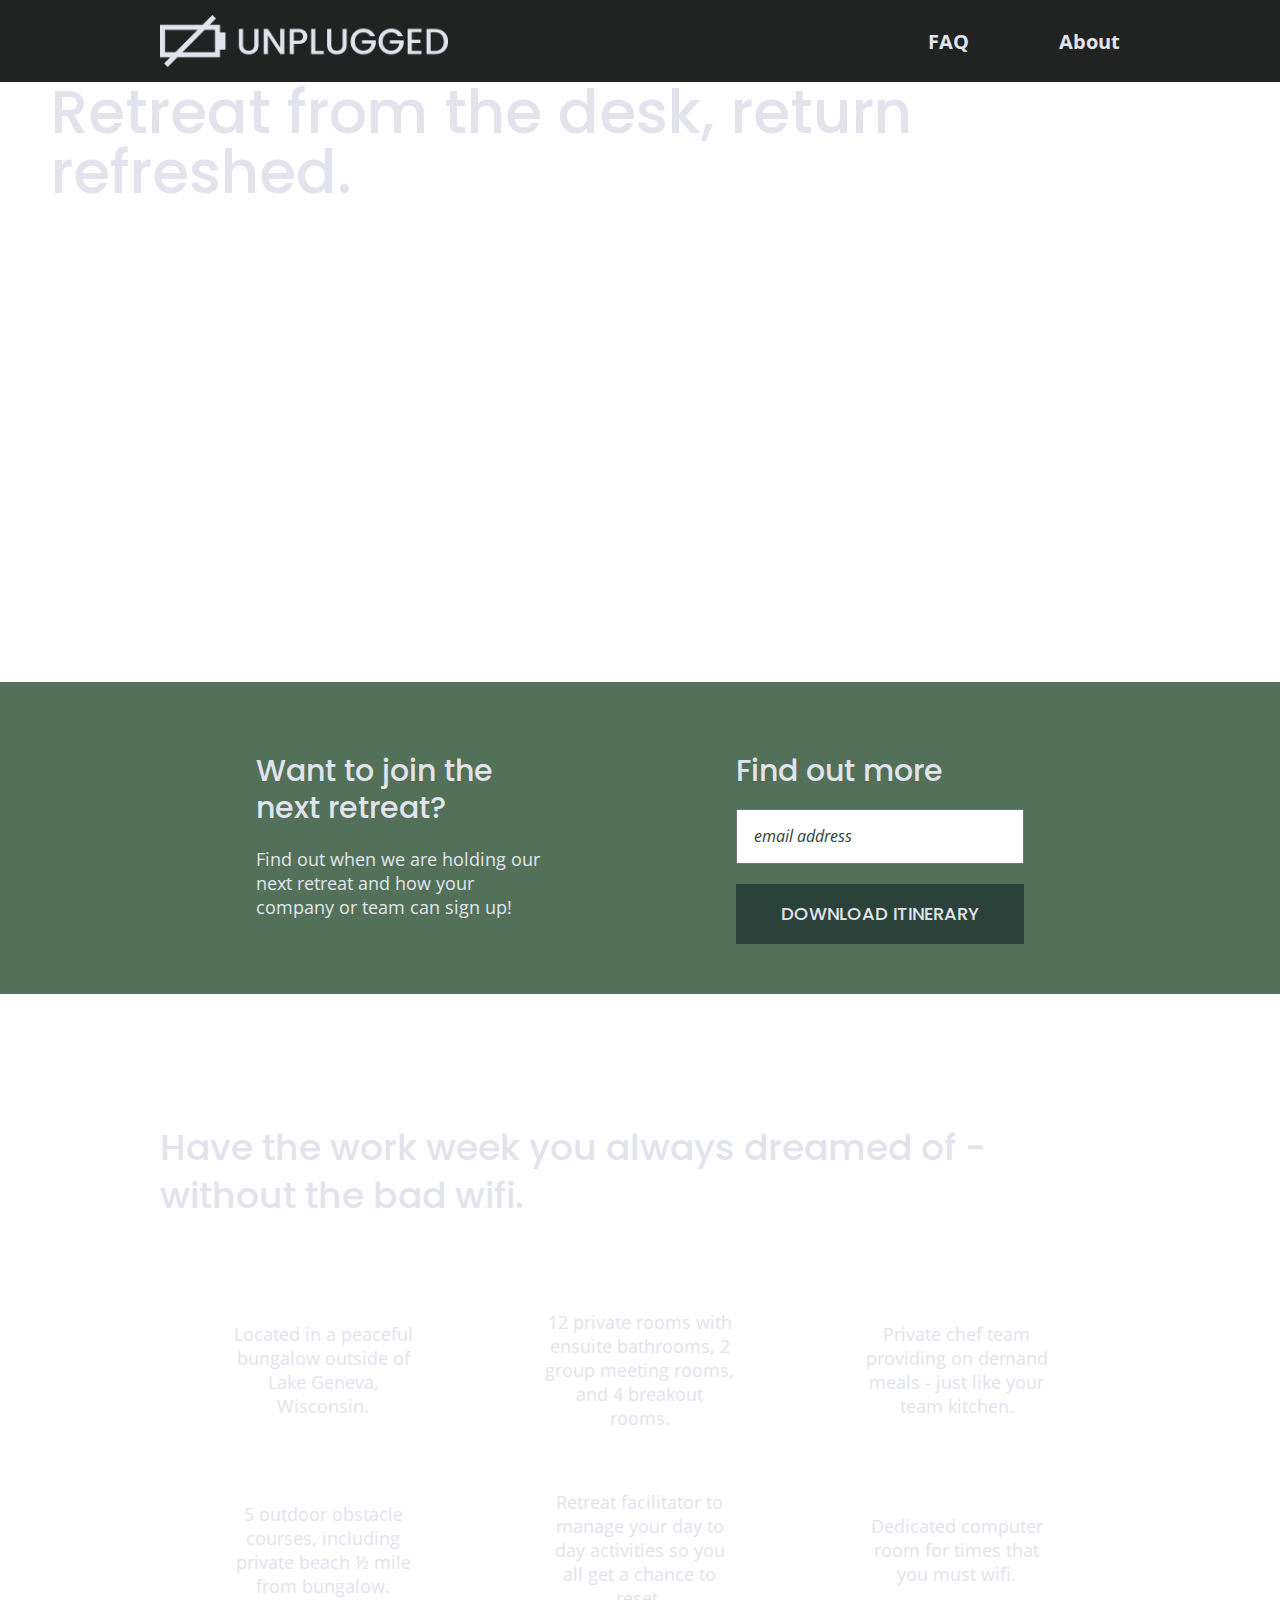
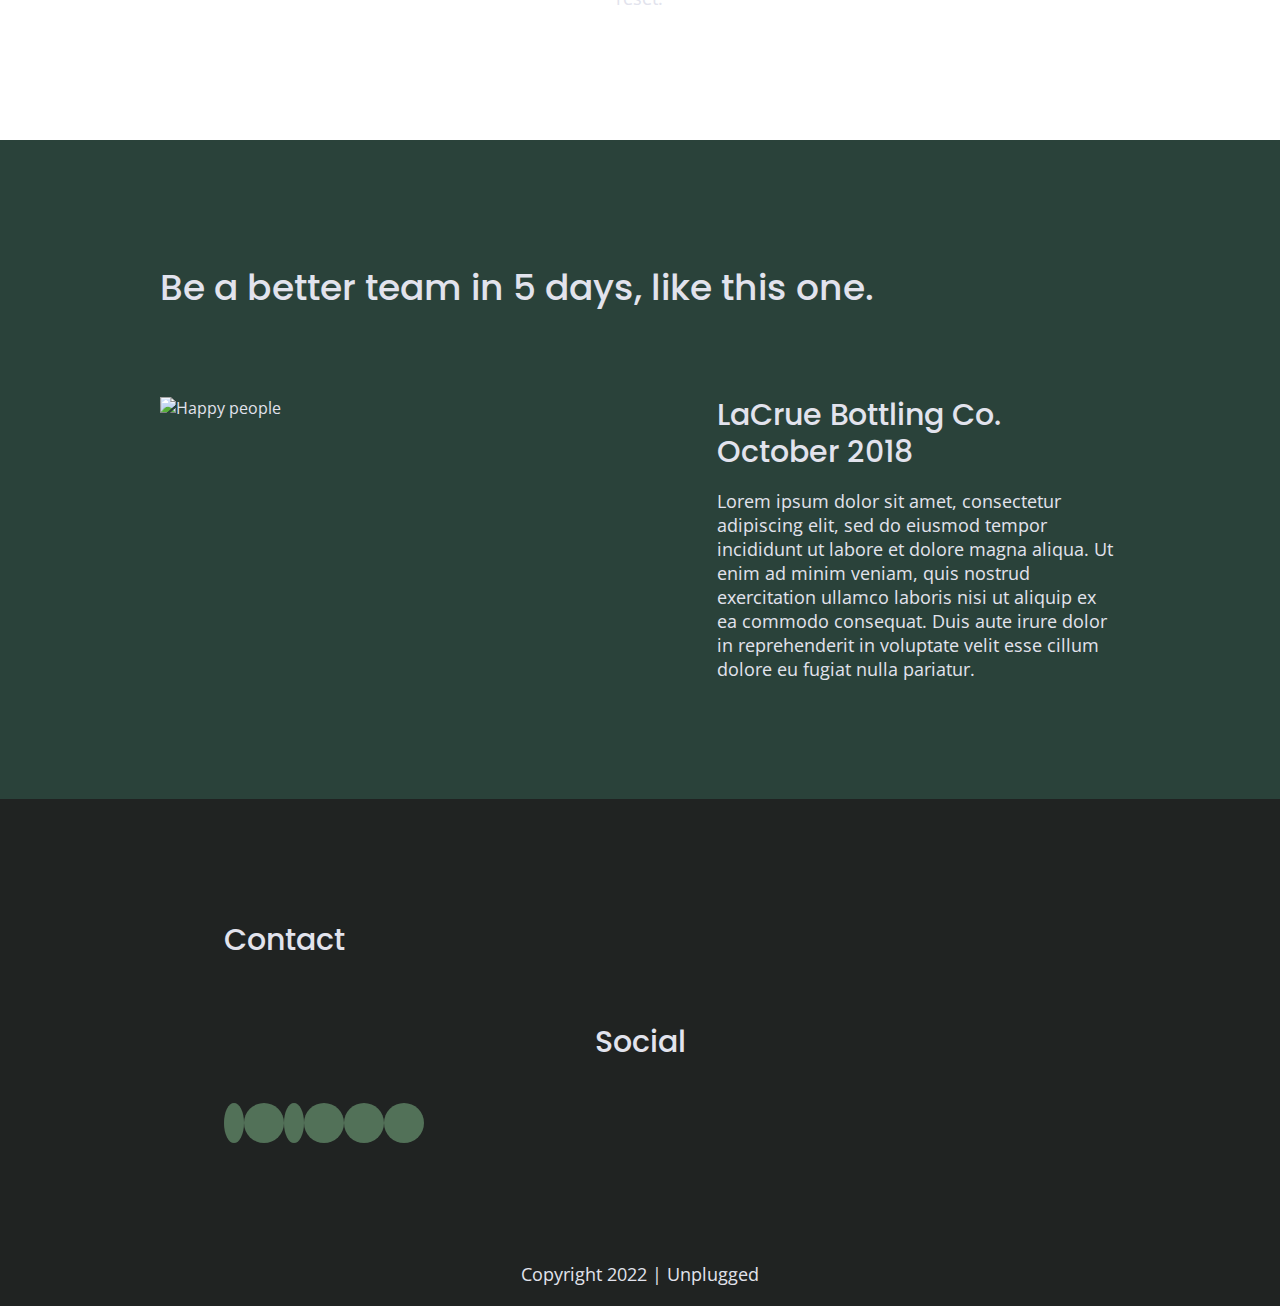
==== commit fc5fc9f4: "Finishing Up 1" ====
--- a/index.html
+++ b/index.html
@@ -23,7 +23,8 @@
   <meta name="theme-color" content="#fafafa">
 
 <!-- Google Fonts -->
-  <link href="https://fonts.googleapis.com/css?family=Open+Sans:400,700|Poppins:500,700" rel="stylesheet">
+ 
+<link href="https://fonts.googleapis.com/css?family=Open+Sans:400,700|Poppins:500,700" rel="stylesheet">
 </head>
 
 <body>
@@ -33,7 +34,7 @@
     <div class="content-wrapper">
       <figure>
         <a href="">
-             <img src="../unplugged-retreat/Assets/unpluggedlogo.png" alt="Logo">
+             <img src="Assets/unpluggedlogo.png" alt="Logo">
         </a>
       </figure>
       <div class="header-divider"></div>
@@ -49,7 +50,6 @@
 
   <main>
 
-      <aside>
         <section class="hero-area">
           <div class="content wrapper">
              <h1>Retreat from the desk, return refreshed.</h1>
@@ -70,6 +70,7 @@
         <input type="button" value="Download Itinerary">
       </div>
     </div>
+    </aside>
 
         <section class="features">
           <div class="content-wrapper">
@@ -95,7 +96,7 @@
             <p class="fontawesome icon">
               <i class="fas fa-utensils"></i>
               </p>
-              <p class="features-item-description"></p>
+              <p class="features-item-description">
               Private chef team providing on demand meals - just like your team kitchen.
             </p>
           </article>
@@ -159,9 +160,31 @@
         <div class="social">
           <h4>Social</h4>
             <div class="social-icons">
+              <p>
+                <a href=""><i class=""></i></a>
+            </p>
+            <article>
+            <p class="fontawesome-icon">
+            <i class="fab fa-facebook-f"></i> 
+            </p> 
+            </article>      
                 <p><a href="https://www.facebook.com/yoursite" target="_blank"></a></p>
                 <!-- other social links here --> 
-            </div>
+                <article>
+                  <p class="fontawesome-icon">
+                    <i class="fab fa-instagram"></i>
+                  </p>
+                </article>
+                <article>
+                  <p class="fontawesome-icon">
+                    <i class="fab fa-twitter"></i>
+                  </p>
+                </article>
+                <article>
+                  <p class="fontawesome-icon">
+                    <i class="fa-brands fa-linkedin"></i>
+                  </p>
+               </article>
         </div>
     </div> <!-- footer content ends --> 
 </div> <!--footer content-wrapper ends-->
--- a/css/main.css
+++ b/css/main.css
@@ -83,9 +83,22 @@
   resize: vertical;
 }
 
+
+/* ==========================================================================
+   Browser Upgrade Prompt
+   ========================================================================== */
+
+   .browserupgrade {
+    margin: 0.2em 0;
+    background: #ccc;
+    color: #000;
+    padding: 0.2em 0;
+  }
+  
 /* ==========================================================================
    Author's custom styles
    ========================================================================== */
+
    /* General Styles */
  
 html {
@@ -95,11 +108,15 @@
 body {
   font-family: 'Open Sans', sans-serif;
   font-size: 1em;
+  color: #e2e3ed;
+  text-align: left;
 }
  
 ul, 
 ol {
   list-style-type: none;
+  margin: 0;
+  padding: 0;
 }
  
 a {
@@ -109,13 +126,16 @@
  
 h2 {
   font-family: 'Poppins', sans-serif;
-  font-size: 1.125em;
-}
+  font-size: 1.875em;
+  font-weight: 500;
+ }
  
 h3, 
 h4 {
   font-family: 'Poppins', sans-serif;
-  font-size: .938em;
+  font-size: 1.125em;
+  font-weight: 500;
+  margin: 20px 0;
 }
  
 p {
@@ -123,21 +143,12 @@
   line-height: 1.285;
 }
  
-.features i {
-	font-size: 3.75em;
-        margin-bottom: 40px;
-}
-
 img { 
 	width: 100%;
 }
  
 figure {
-        margin: 0;
-}
- 
-figure {
- 
+   margin: 0;
 }
  
 address {
@@ -161,7 +172,7 @@
        justify-content: center;
        align-items: center;
        flex-flow: row wrap;
-       margin: 0;
+       background-color: #202322;
    }
 
    header .content-wrapper {
@@ -172,7 +183,36 @@
     margin: 0;
    }
 
+   header {
+    padding: 15px 0;
+  }
+
+   header figure {
+    width: 60%;
+    display: flex;
+    justify-content: center;
+    align-items: center;
+    flex-flow: row wrap;
+  }
+
+  header .content-wrapper {
+    margin: 0;
+    display: flex;
+    justify-content: center;
+    align-items: center;
+    flex-flow: row wrap;
+  }
+  
+  header figure {
+    width: 60%;
+    display: flex;
+    justify-content: center;
+    align-items: center;
+    flex-flow: row wrap;
+  }
+
    .header-divider {
+    background: #3a3a3a; 
     width: 100%;
     height: 1px;
     margin: 10px 0 20px 0;
@@ -184,6 +224,8 @@
     align-items: center;
     flex-flow: row wrap;
     width: 60%;
+    font-size: 1.125em;
+    font-weight: 700;
    }
 
    header nav ul{
@@ -192,6 +234,15 @@
     width: 100%;
    }
 
+   header nav ul li {
+    font-size: 1.125em;
+  }
+
+  footer {
+    text-align: center;
+    flex-direction: column;
+  }
+  
    footer p {
     margin: 0;
   }
@@ -215,6 +266,14 @@
     display: flex;
     justify-content: center;
     align-items: center;
+    background-color: #527158;
+    border-radius: 50%;
+    width: 40px;
+    height: 40px;
+  }
+
+  footer .social-icons p i {
+    font-size: 1.3125em;
   }
 
   footer .copyright {
@@ -227,7 +286,7 @@
   /* Hero Area */
   
   .hero-area {
-    background: url('../img/jake-melara-30679-unsplash.png');
+    background: url(../img/jake-melara-30679-unsplash.png);
     background-size: cover;
     background-position: center;
     min-height: 500px;
@@ -250,7 +309,12 @@
     justify-content: center;
     align-items: center;
     flex-flow: row wrap;
-  }
+    background-color: #527158;
+  }
+  
+aside .form {
+  margin-top: 30px;
+}
 
   input[type=text] {
     box-sizing: border-box;
@@ -277,7 +341,7 @@
   /* Features */
 
   .features {
-    background: url('../Assets/rawpixel-800820-unsplash1.png');
+    background: url('../img/features-back.png');
     background-size: cover;
     background-position: center;
     display: flex;
@@ -301,13 +365,20 @@
     margin: 30px 0;
   }
 
+  .features i {
+    font-size: 3.75em;
+    margin-bottom: 40px;
+  }
+
   .features p {
     margin: 0;
+    text-align: center;
   }
 
   /* Reviews */
 
   .reviews {
+    background-color: #2a423a;
     display: flex;
     justify-content: center;
     flex-flow: row wrap;
@@ -333,25 +404,8 @@
     justify-content: center;
     align-items: center;
     flex-flow: row wrap;
-  }
-  
-.embed-container { 
-  position: relative; 
-  padding-bottom: 56.25%; 
-  height: 0; 
-  overflow: hidden; 
-  max-width: 100%; } 
-  
-  .embed-container iframe, 
-  .embed-container object, 
-  .embed-container embed { 
-    position: absolute; 
-    top: 0; 
-    left: 0; 
-    width: 100%; 
-    height: 100%; }
-
-
+    background-color: #527158;
+  }
 
 .map figure {
     width: 100%;
@@ -370,6 +424,7 @@
 }
 
 .contact-section {
+  background-color: #2a423a;
   display: flex;
   justify-content: center;
   align-items: center;
@@ -389,6 +444,7 @@
     justify-content: center;
     align-items: center;
     flex-flow: row wrap;
+    background-color: #527158;
   }
   
   .faq .content-wrapper {
@@ -397,13 +453,22 @@
     align-items: center;
     flex-flow: row wrap;
     width: 55%;
-    margin: 50px 0;
-  }
-
-aside .form {
-  margin-top: 30px;
-}
- 
+    margin: 50px 0 0 0;
+  }
+
+  .faq h2 {
+    margin-bottom: 40px;
+    line-height: 1;
+  }
+  
+  .faq-content {
+    margin-bottom: 50px;
+  }
+  
+  .faq-content h4 {
+    line-height: 1.333;
+  }
+
 
 /* ==========================================================================
    Helper classes
@@ -495,11 +560,24 @@
 
    @media only screen and (min-width: 768px) {
    /*Tablet styles here*/
+
+   
+  /* General styles */
    .content-wrapper {
     max-width: 640px;
     margin: 100px 0;
 }
 
+h2 {
+  font-size: 2.25em;
+  line-height: 1.333;
+}
+
+h3 {
+    font-size: 1.5em;
+    line-height: 1.25;
+}
+
 /* Header */
 
 header {
@@ -512,6 +590,10 @@
     justify-content: space-between;
 }
 
+header figure {
+  width: 30%;
+}
+
 header nav {
     width: 20%;
 }
@@ -525,6 +607,16 @@
 }
 
 /* Hero Area */
+
+.hero-area {
+  min-height: 600px;
+}
+
+.hero-area h1 {
+  font-size: 3em;
+  line-height: 1;
+  margin: 0;
+}
 
 /* Aside */
 aside .content-wrapper {
@@ -545,24 +637,39 @@
 
 .features article {
   display: flex;
-      justify-content: center;
-      align-items: center;
-      flex-flow: column wrap;
-      flex-basis: 50%;
+  justify-content: center;
+  align-items: center;
+  flex-flow: column wrap;
+  flex-basis: 50%;
 }
 
 .features .features-item-description {
-    width: 50%;
+    width: 60%;
+}
+
+.features i {
+  margin-bottom: 30px;
 }
 
 /* Reviews */
+
 .reviews article {
   display: flex;
-      justify-content: space-between;
-}
-
+  justify-content: space-between;
+}
+
+.reviews h2 {
+  width: 85%;
+}
+
+.reviews article figure,
 .reviews article div {
     width: 49%;        
+}
+
+.reviews h3 {
+  width: 75%;
+  margin: 0;
 }
 
 /* Footer */
@@ -571,12 +678,34 @@
     margin: 100px 0;
 }
 
+footer .footer-content {
+  display: flex;
+  justify-content: space-between;
+  align-items: center;
+  flex-direction: row;
+}
+
+
 .footer-content {
   margin-bottom: 0;
 }
 
 footer .contact {
     margin-bottom: 0;
+}
+
+footer h4 {
+  font-size: 1.5em;
+  margin-bottom: 40px;
+}
+
+footer p {
+  line-height: 1.285;
+}
+
+footer .social-icons {
+width: 12.5em;
+justify-content: space-between;
 }
 
 footer .copyright {
@@ -596,6 +725,10 @@
     .mission-content p {
       width: 45%;
     }
+
+    .map figure {
+      padding-bottom: 45.5%;
+    }
   
     .contact-section .content-wrapper h2 {
       width: 80%;
@@ -607,7 +740,10 @@
       align-items: flex-start;
     }
   
-
+    .contact-content h4 {
+      font-size: 1.5em;
+    }
+  
     /* ==========================================================================
      FAQ Page
      ========================================================================== */
@@ -622,19 +758,45 @@
   
     .faq h2 {
       width: 100%;
+    }
+
+    .faq h4,
+    .faq p {
+        font-size: .875em;
+        line-height: 1.125;
     }
   }
    
     
    @media only screen and (min-width: 1200px) {
    /*Desktop styles here*/
+
+   header {
+    padding: 15px 0;
+  }
+
    .content-wrapper {
     max-width: 960px;
 }
 
+h2 {
+  font-size: 2.25em;
+}
+
+h3,
+h4 {
+    font-size: 1.875em;
+}
+
+p {
+    font-size: 1.125em;
+    line-height: 1.333;
+}
+
 /* Hero */
 .hero-area h1 {
-   width: 60%;
+   width: 80%;
+   font-size: 3.75em;
 }
 
 /* Aside */
@@ -647,7 +809,12 @@
    width: 30%;
 }
 
+.form-description p {
+  font-size: 1.125em;
+}
+
 /* Features */
+
 .features h2 {
    width: 90%;
 }
@@ -661,6 +828,14 @@
    width: 42%;
 }
 
+.reviews h2 {
+  padding-bottom: 50px; 
+}
+
+footer h4 {
+  font-size: 1.875em;
+}
+
 /* ==========================================================================
 About Page
 ========================================================================== */
@@ -672,16 +847,28 @@
 .mission h2,
 .contact-section .content-wrapper h2 {
    width: 95%;
-}
+   font-size: 3em;
+  }
+
+  .contact-content h4 {
+    font-size: 1.875em;
+  }
 
 /* ==========================================================================
 FAQ Page
 ========================================================================== */
 .faq h2 {
    width: 100%;
-}
-
-}
+   font-size: 3em;
+  }
+    
+  .faq h4,
+  .faq p {
+      font-size: 1.125em;
+      line-height: 1;
+  }
+}
+
   /* Style adjustments for high resolution devices */
 
 
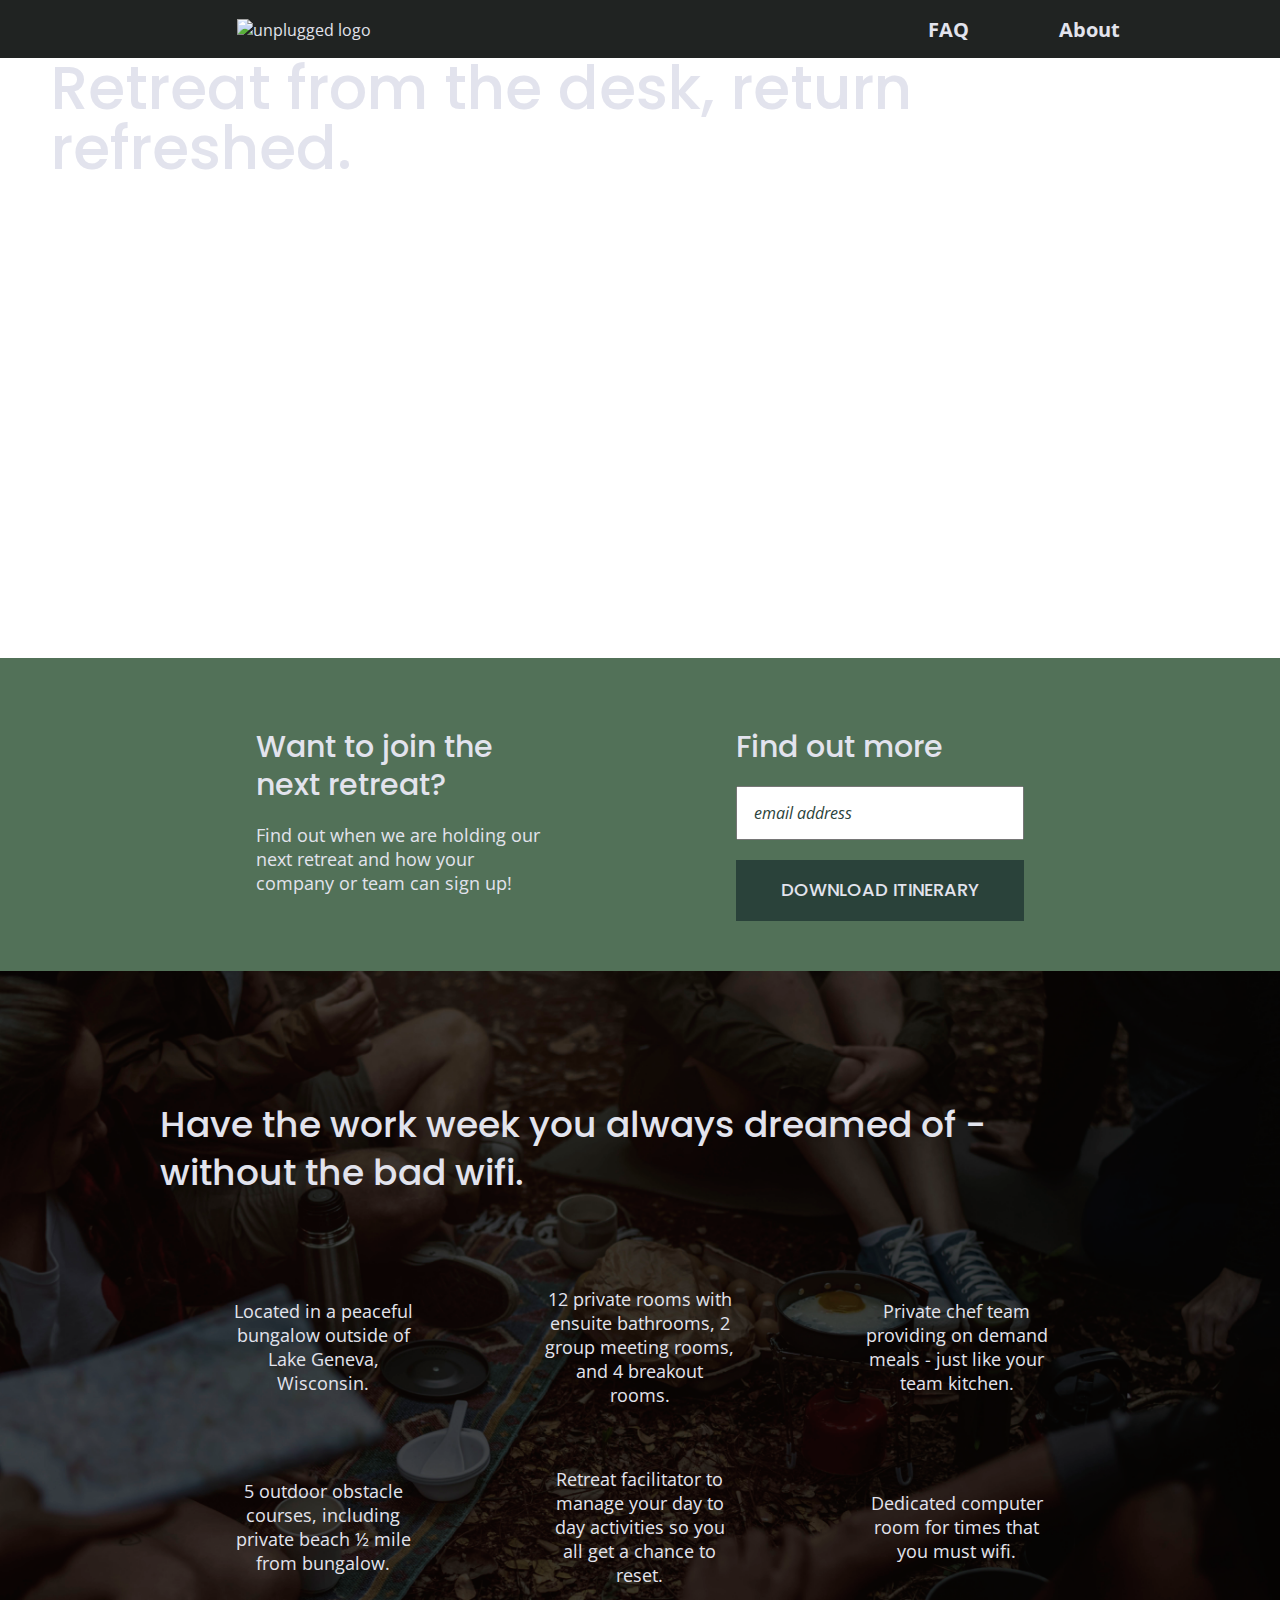
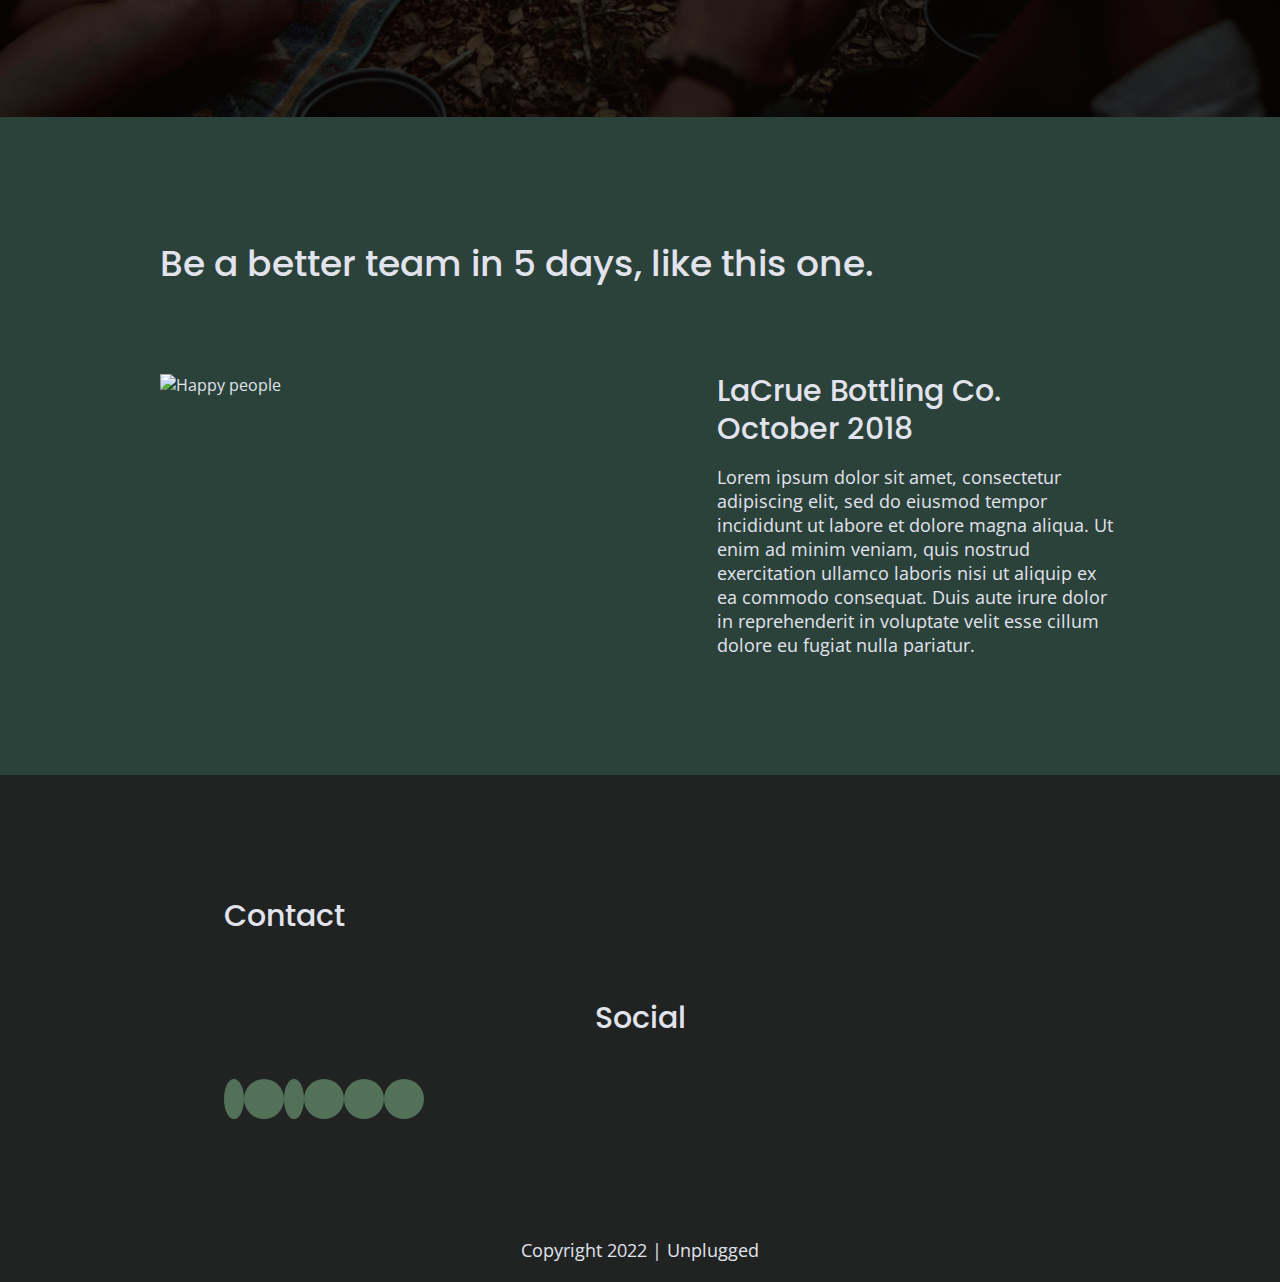
==== commit f3bc7276: "Map added" ====
--- a/index.html
+++ b/index.html
@@ -33,13 +33,12 @@
   <header>
     <div class="content-wrapper">
       <figure>
-        <a href="">
-             <img src="Assets/unpluggedlogo.png" alt="Logo">
+        <a href="#">
+             <img src="..img/unpluggedlogo.png" alt="unplugged logo">
         </a>
       </figure>
       <div class="header-divider"></div>
-     
-      <nav>
+           <nav>
            <ul>
                <li><a href="faq/index.html" target="_blank">FAQ</a></li>
                <li><a href="about/index.html" target="_blank">About</a></li>
@@ -133,7 +132,7 @@
             <h2>Be a better team in 5 days, like this one.</h2>
             <article>
               <figure>
-                <img src="../unplugged-retreat/Assets/omar-lopez-296944-unsplash.png" alt="Happy people">
+                <img src="../unplugged-retreat/img/omar-lopez-296944-unsplash.png" alt="Happy people">
         </figure>
               <div>
                 <h3>LaCrue Bottling Co. October 2018</h3>
--- a/css/main.css
+++ b/css/main.css
@@ -286,7 +286,7 @@
   /* Hero Area */
   
   .hero-area {
-    background: url(../img/jake-melara-30679-unsplash.png);
+    background: url(../img/unplugged-retreat.png);
     background-size: cover;
     background-position: center;
     min-height: 500px;
@@ -341,7 +341,7 @@
   /* Features */
 
   .features {
-    background: url('../img/features-back.png');
+    background: url(../img/features-back.png);
     background-size: cover;
     background-position: center;
     display: flex;
